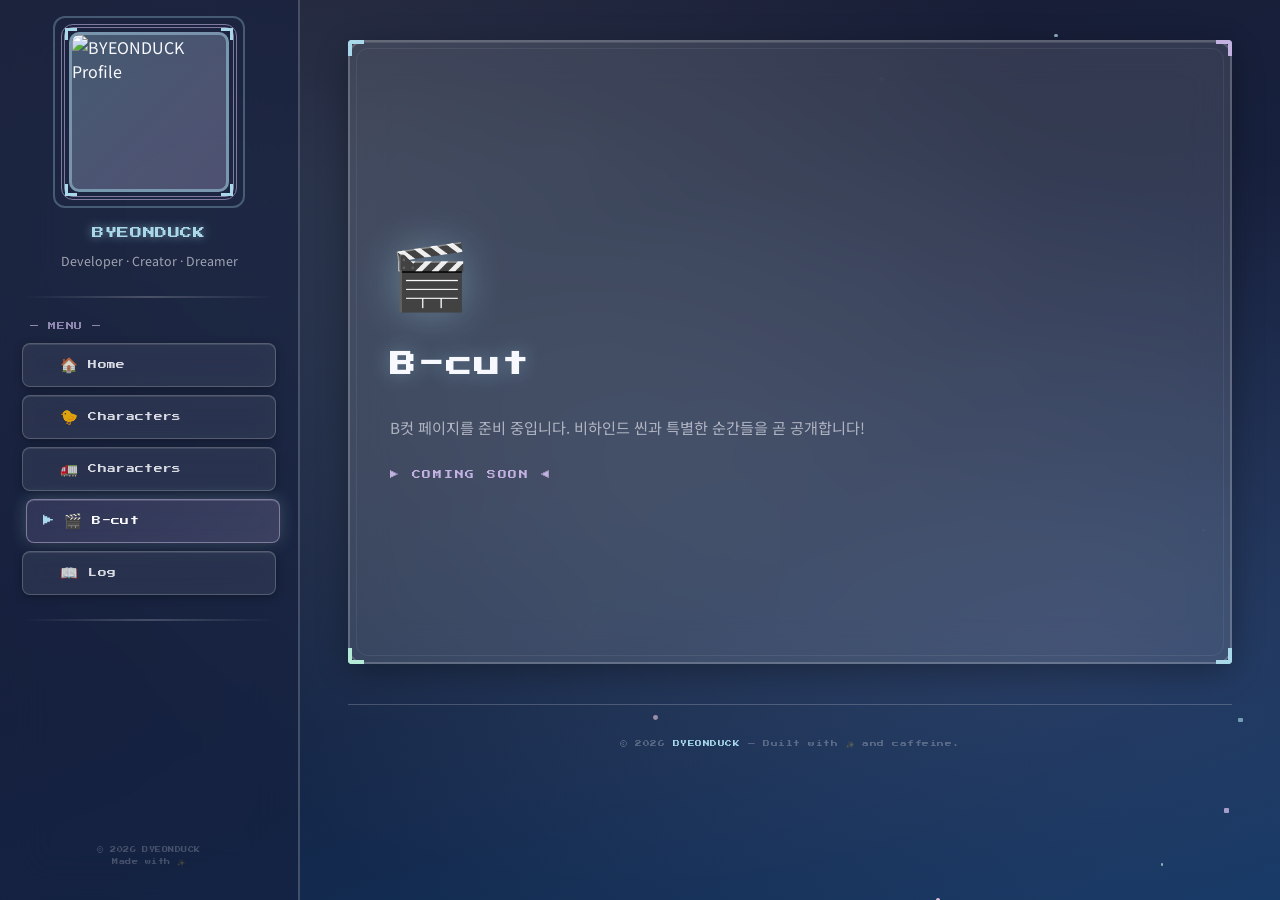
==== bcut.html @ b9051bd9 "feat: complete glassmorphism RPG Maker redesign of BYEONDUCK.github.io - Rewrote index.html with two" ====
<!DOCTYPE html>
<html lang="ko">
<head>
  <meta charset="UTF-8" />
  <meta name="viewport" content="width=device-width, initial-scale=1.0" />
  <title>B-cut — BYEONDUCK</title>
  <link rel="stylesheet" href="style.css" />
  <link rel="preconnect" href="https://fonts.googleapis.com" />
  <link rel="preconnect" href="https://fonts.gstatic.com" crossorigin />
  <link href="https://fonts.googleapis.com/css2?family=Press+Start+2P&family=Noto+Sans+KR:wght@400;700;900&display=swap" rel="stylesheet" />
</head>
<body>

  <div class="bg-canvas" id="bgCanvas"></div>

  <!-- MOBILE TOP NAV -->
  <nav class="mobile-nav-bar">
    <span class="mobile-brand">BYEONDUCK</span>
    <button class="hamburger" id="hamburger" aria-label="메뉴 열기">
      <span></span><span></span><span></span>
    </button>
  </nav>
  <div class="mobile-menu" id="mobileMenu">
    <a class="nav-btn" href="index.html"><span class="nav-arrow">▶</span><span class="nav-icon">🏠</span><span class="nav-text">Home</span></a>
    <a class="nav-btn" href="characters-duck.html"><span class="nav-arrow">▶</span><span class="nav-icon">🐤</span><span class="nav-text">Characters</span></a>
    <a class="nav-btn" href="characters-truck.html"><span class="nav-arrow">▶</span><span class="nav-icon">🚛</span><span class="nav-text">Characters</span></a>
    <a class="nav-btn" href="bcut.html"><span class="nav-arrow">▶</span><span class="nav-icon">🎬</span><span class="nav-text">B-cut</span></a>
    <a class="nav-btn" href="log.html"><span class="nav-arrow">▶</span><span class="nav-icon">📖</span><span class="nav-text">Log</span></a>
  </div>

  <div class="page-wrapper">

    <!-- SIDEBAR -->
    <aside class="sidebar">
      <div class="profile-area">
        <div class="profile-frame">
          <img
            class="profile-img"
            src="profile.png"
            alt="BYEONDUCK Profile"
            onerror="this.style.background='linear-gradient(135deg,rgba(168,216,234,.3) 0%,rgba(195,177,225,.3) 100%)';this.removeAttribute('onerror');"
          />
          <span class="corner tl"></span>
          <span class="corner tr"></span>
          <span class="corner bl"></span>
          <span class="corner br"></span>
        </div>
        <p class="profile-name">BYEONDUCK</p>
        <p class="profile-tagline">Developer · Creator · Dreamer</p>
      </div>

      <hr class="sidebar-sep" />

      <nav class="sidebar-nav">
        <p class="nav-label">— MENU —</p>
        <a class="nav-btn" href="index.html">
          <span class="nav-arrow">▶</span><span class="nav-icon">🏠</span><span class="nav-text">Home</span>
        </a>
        <a class="nav-btn" href="characters-duck.html">
          <span class="nav-arrow">▶</span><span class="nav-icon">🐤</span><span class="nav-text">Characters</span>
        </a>
        <a class="nav-btn" href="characters-truck.html">
          <span class="nav-arrow">▶</span><span class="nav-icon">🚛</span><span class="nav-text">Characters</span>
        </a>
        <a class="nav-btn active" href="bcut.html">
          <span class="nav-arrow">▶</span><span class="nav-icon">🎬</span><span class="nav-text">B-cut</span>
        </a>
        <a class="nav-btn" href="log.html">
          <span class="nav-arrow">▶</span><span class="nav-icon">📖</span><span class="nav-text">Log</span>
        </a>
      </nav>

      <hr class="sidebar-sep" />

      <p style="font-family:'Press Start 2P',monospace;font-size:0.38rem;color:rgba(248,249,255,0.22);text-align:center;line-height:2;letter-spacing:0.08em;margin-top:auto;">
        © 2026 BYEONDUCK<br/>Made with ✨
      </p>
    </aside>

    <!-- MAIN CONTENT -->
    <main class="main-content">
      <div class="rpg-window">
        <span class="win-corner tl"></span>
        <span class="win-corner tr"></span>
        <span class="win-corner bl"></span>
        <span class="win-corner br"></span>

        <div class="coming-soon">
          <div class="coming-soon-icon">🎬</div>
          <h1 class="coming-soon-title">B-cut</h1>
          <p class="coming-soon-subtitle">B컷 페이지를 준비 중입니다. 비하인드 씬과 특별한 순간들을 곧 공개합니다!</p>
          <p class="rpg-blink">▶ COMING SOON ◀</p>
        </div>
      </div>

      <footer class="site-footer">
        © 2026 <span>BYEONDUCK</span> — Built with ✨ and caffeine.
      </footer>
    </main>

  </div>

  <script>
    (function () {
      const canvas = document.getElementById('bgCanvas');
      const COUNT = 28;
      for (let i = 0; i < COUNT; i++) {
        const el = document.createElement('div');
        el.className = 'spark';
        const size = 2 + Math.random() * 4;
        el.style.cssText = [
          'width:' + size + 'px',
          'height:' + size + 'px',
          'left:' + (Math.random() * 100) + '%',
          'top:' + (Math.random() * 100) + '%',
          'animation-duration:' + (3 + Math.random() * 5) + 's',
          'animation-delay:' + (-Math.random() * 6) + 's',
          'border-radius:' + (Math.random() > 0.5 ? '50%' : '1px'),
          'opacity:' + (0.3 + Math.random() * 0.7)
        ].join(';');
        canvas.appendChild(el);
      }
    })();

    const hamburger = document.getElementById('hamburger');
    const mobileMenu = document.getElementById('mobileMenu');
    hamburger.addEventListener('click', () => {
      mobileMenu.classList.toggle('open');
      const spans = hamburger.querySelectorAll('span');
      const isOpen = mobileMenu.classList.contains('open');
      spans[0].style.transform = isOpen ? 'rotate(45deg) translateY(6px)' : '';
      spans[1].style.opacity = isOpen ? '0' : '';
      spans[2].style.transform = isOpen ? 'rotate(-45deg) translateY(-6px)' : '';
    });
  </script>

</body>
</html>
---- style.css ----
/* ═══════════════════════════════════════════
   0. RESET & CSS VARIABLES
═══════════════════════════════════════════ */
*, *::before, *::after { margin: 0; padding: 0; box-sizing: border-box; }

:root {
  /* Pastel Palette */
  --pastel-blue:   #a8d8ea;
  --pastel-purple: #c3b1e1;
  --pastel-green:  #b5ead7;
  --pastel-pink:   #ffd6e7;
  --white:         #f8f9ff;
  --dark:          #1a1a2e;
  --dark-mid:      #16213e;
  --dark-light:    #0f3460;

  /* Glass */
  --glass:         rgba(255, 255, 255, 0.08);
  --glass-hover:   rgba(255, 255, 255, 0.14);
  --glass-border:  rgba(255, 255, 255, 0.20);
  --glass-strong:  rgba(255, 255, 255, 0.12);

  /* Shadows */
  --shadow-blue:   rgba(168, 216, 234, 0.30);
  --shadow-purple: rgba(195, 177, 225, 0.30);
  --shadow-green:  rgba(181, 234, 215, 0.30);

  /* Layout */
  --sidebar-width: 300px;
  --content-max:   860px;
}

/* ═══════════════════════════════════════════
   1. BODY & GLOBAL
═══════════════════════════════════════════ */
body {
  background-color: var(--dark);
  color: var(--white);
  font-family: 'Noto Sans KR', sans-serif;
  overflow-x: hidden;
  min-height: 100vh;
}

a { text-decoration: none; color: inherit; }

/* ═══════════════════════════════════════════
   2. ANIMATED BACKGROUND (Particles)
═══════════════════════════════════════════ */
.bg-canvas {
  position: fixed;
  inset: 0;
  z-index: 0;
  pointer-events: none;
  overflow: hidden;
  background:
    radial-gradient(ellipse at 15% 20%, rgba(168,216,234,0.12) 0%, transparent 55%),
    radial-gradient(ellipse at 85% 70%, rgba(195,177,225,0.12) 0%, transparent 55%),
    radial-gradient(ellipse at 50% 50%, rgba(181,234,215,0.06) 0%, transparent 70%),
    linear-gradient(160deg, #1a1a2e 0%, #16213e 50%, #0f3460 100%);
}

.particle {
  position: absolute;
  border-radius: 50%;
  pointer-events: none;
  animation: float-up linear infinite;
  opacity: 0;
}

/* Pixel-star sparkles */
.spark {
  position: absolute;
  width: 4px;
  height: 4px;
  background: var(--pastel-blue);
  pointer-events: none;
  animation: sparkle ease-in-out infinite;
  image-rendering: pixelated;
}
.spark:nth-child(2n)   { background: var(--pastel-purple); animation-delay: -1.2s; }
.spark:nth-child(3n)   { background: var(--pastel-green);  animation-delay: -2.4s; }
.spark:nth-child(4n)   { width: 6px; height: 6px; animation-delay: -3.6s; }
.spark:nth-child(5n)   { background: var(--pastel-pink);   animation-delay: -4.8s; }

@keyframes float-up {
  0%   { transform: translateY(110vh) translateX(0);   opacity: 0; }
  10%  { opacity: 0.7; }
  90%  { opacity: 0.5; }
  100% { transform: translateY(-10vh) translateX(30px); opacity: 0; }
}

@keyframes sparkle {
  0%, 100% { transform: scale(0) rotate(0deg);   opacity: 0; }
  25%       { transform: scale(1.5) rotate(45deg); opacity: 1; }
  50%       { transform: scale(1) rotate(90deg);   opacity: 0.7; }
  75%       { transform: scale(1.2) rotate(135deg);opacity: 0.5; }
}

@keyframes bounce {
  0%, 100% { transform: translateY(0); }
  50%       { transform: translateY(10px); }
}

@keyframes glow-pulse {
  0%, 100% { box-shadow: 0 0 10px var(--shadow-blue), 0 0 20px var(--shadow-blue); }
  50%       { box-shadow: 0 0 20px var(--shadow-purple), 0 0 40px var(--shadow-purple); }
}

@keyframes shimmer {
  0%   { background-position: -200% center; }
  100% { background-position: 200% center; }
}

@keyframes rpg-cursor-blink {
  0%, 49%  { opacity: 1; }
  50%, 100% { opacity: 0; }
}

/* ═══════════════════════════════════════════
   3. PAGE LAYOUT — Two-Column
═══════════════════════════════════════════ */
.page-wrapper {
  position: relative;
  z-index: 1;
  display: flex;
  min-height: 100vh;
}

/* ── SIDEBAR ── */
.sidebar {
  width: var(--sidebar-width);
  min-width: var(--sidebar-width);
  position: sticky;
  top: 0;
  height: 100vh;
  overflow-y: auto;
  overflow-x: hidden;
  padding: 2rem 1.4rem;
  display: flex;
  flex-direction: column;
  gap: 1.5rem;
  background: rgba(22, 33, 62, 0.60);
  backdrop-filter: blur(24px);
  -webkit-backdrop-filter: blur(24px);
  border-right: 2px solid var(--glass-border);
  scrollbar-width: thin;
  scrollbar-color: rgba(168,216,234,0.3) transparent;
  flex-shrink: 0;
}
.sidebar::-webkit-scrollbar { width: 4px; }
.sidebar::-webkit-scrollbar-track { background: transparent; }
.sidebar::-webkit-scrollbar-thumb {
  background: rgba(168,216,234,0.3);
  border-radius: 2px;
}

/* ── MAIN CONTENT ── */
.main-content {
  flex: 1;
  min-width: 0;
  padding: 2.5rem 3rem;
  overflow-x: hidden;
}

/* ═══════════════════════════════════════════
   4. SIDEBAR — Profile Area
═══════════════════════════════════════════ */
.profile-area {
  display: flex;
  flex-direction: column;
  align-items: center;
  gap: 0.8rem;
}

/* RPG-style frame for profile image */
.profile-frame {
  position: relative;
  width: 160px;
  height: 160px;
}
.profile-frame::before,
.profile-frame::after {
  content: '';
  position: absolute;
  border: 3px solid var(--pastel-blue);
  border-radius: 12px;
  pointer-events: none;
  transition: all 0.4s ease;
}
.profile-frame::before {
  inset: -8px;
  border-color: var(--pastel-purple);
  opacity: 0.6;
  border-style: double;
  border-width: 4px;
}
.profile-frame::after {
  inset: -16px;
  border-color: var(--pastel-blue);
  opacity: 0.3;
  border-width: 2px;
  border-style: solid;
}

.profile-img {
  width: 160px;
  height: 160px;
  border-radius: 10px;
  object-fit: cover;
  display: block;
  background: linear-gradient(135deg, rgba(168,216,234,0.25) 0%, rgba(195,177,225,0.25) 100%);
  border: 3px solid rgba(168,216,234,0.50);
}

/* Pixel-art decorative corners on profile */
.profile-frame .corner {
  position: absolute;
  width: 12px;
  height: 12px;
  border-color: var(--pastel-blue);
  border-style: solid;
  z-index: 2;
  pointer-events: none;
}
.corner.tl { top: -4px;  left: -4px;  border-width: 3px 0 0 3px; }
.corner.tr { top: -4px;  right: -4px; border-width: 3px 3px 0 0; }
.corner.bl { bottom: -4px; left: -4px; border-width: 0 0 3px 3px; }
.corner.br { bottom: -4px; right: -4px; border-width: 0 3px 3px 0; }

.profile-name {
  font-family: 'Press Start 2P', monospace;
  font-size: 0.75rem;
  color: var(--pastel-blue);
  text-align: center;
  text-shadow: 0 0 10px rgba(168,216,234,0.6);
  margin-top: 1.4rem;
  letter-spacing: 0.05em;
}

.profile-tagline {
  font-size: 0.78rem;
  color: rgba(248, 249, 255, 0.60);
  text-align: center;
  line-height: 1.6;
  padding: 0 0.5rem;
}

/* ═══════════════════════════════════════════
   5. SIDEBAR — Navigation (RPG Menu)
═══════════════════════════════════════════ */
.sidebar-nav {
  display: flex;
  flex-direction: column;
  gap: 0.5rem;
  width: 100%;
}

.nav-label {
  font-family: 'Press Start 2P', monospace;
  font-size: 0.50rem;
  color: var(--pastel-purple);
  text-transform: uppercase;
  letter-spacing: 0.1em;
  padding: 0 0.5rem;
  margin-bottom: 0.3rem;
  opacity: 0.7;
}

.nav-btn {
  display: flex;
  align-items: center;
  gap: 0.6rem;
  padding: 0.75rem 1rem;
  background: var(--glass);
  backdrop-filter: blur(10px);
  -webkit-backdrop-filter: blur(10px);
  border: 1px solid var(--glass-border);
  border-radius: 8px;
  color: rgba(248, 249, 255, 0.85);
  font-family: 'Press Start 2P', monospace;
  font-size: 0.55rem;
  letter-spacing: 0.04em;
  cursor: pointer;
  text-decoration: none;
  transition: all 0.25s ease;
  position: relative;
  overflow: hidden;
  width: 100%;
  /* RPG pixel border illusion */
  box-shadow:
    inset 0 1px 0 rgba(255,255,255,0.10),
    0 2px 8px rgba(0,0,0,0.3);
}

.nav-btn::before {
  content: '';
  position: absolute;
  inset: 0;
  background: linear-gradient(135deg, transparent 0%, rgba(255,255,255,0.05) 100%);
  opacity: 0;
  transition: opacity 0.25s;
}

.nav-btn .nav-arrow {
  font-size: 0.7rem;
  opacity: 0;
  transform: translateX(-6px);
  transition: opacity 0.25s, transform 0.25s;
  color: var(--pastel-blue);
  flex-shrink: 0;
}

.nav-btn .nav-icon {
  font-size: 0.9rem;
  flex-shrink: 0;
  transition: transform 0.25s;
}

.nav-btn .nav-text {
  flex: 1;
}

.nav-btn:hover,
.nav-btn.active {
  background: var(--glass-hover);
  border-color: rgba(168, 216, 234, 0.45);
  color: var(--white);
  transform: translateX(4px);
  box-shadow:
    inset 0 1px 0 rgba(255,255,255,0.15),
    0 0 16px var(--shadow-blue),
    0 2px 12px rgba(0,0,0,0.4);
}
.nav-btn:hover::before,
.nav-btn.active::before { opacity: 1; }

.nav-btn:hover .nav-arrow,
.nav-btn.active .nav-arrow {
  opacity: 1;
  transform: translateX(0);
}

.nav-btn:hover .nav-icon {
  transform: scale(1.15);
}

/* Active nav item highlighted */
.nav-btn.active {
  border-color: rgba(195, 177, 225, 0.55);
  background: rgba(195, 177, 225, 0.15);
}

/* RPG-style double-line outer border on hover */
.nav-btn::after {
  content: '';
  position: absolute;
  inset: -3px;
  border: 2px solid transparent;
  border-radius: 10px;
  transition: border-color 0.25s;
  pointer-events: none;
}
.nav-btn:hover::after {
  border-color: rgba(168, 216, 234, 0.25);
}

/* Sidebar separator */
.sidebar-sep {
  width: 100%;
  height: 2px;
  background: linear-gradient(90deg, transparent, var(--glass-border), transparent);
  border: none;
  flex-shrink: 0;
}

/* ═══════════════════════════════════════════
   6. RPG WINDOW / GLASS PANEL
═══════════════════════════════════════════ */
.rpg-window {
  position: relative;
  background: var(--glass-strong);
  backdrop-filter: blur(20px);
  -webkit-backdrop-filter: blur(20px);
  border: 2px solid var(--glass-border);
  border-radius: 16px;
  padding: 2.5rem;
  margin-bottom: 2.5rem;
  box-shadow:
    0 8px 32px rgba(0, 0, 0, 0.3),
    inset 0 1px 0 rgba(255,255,255,0.10);
  transition: box-shadow 0.35s ease;
}

/* Decorative pixel corners on RPG windows */
.rpg-window::before {
  content: '';
  position: absolute;
  inset: 6px;
  border: 1px solid rgba(255,255,255,0.07);
  border-radius: 12px;
  pointer-events: none;
}

/* Corner pixel decorations */
.rpg-window .win-corner {
  position: absolute;
  width: 16px;
  height: 16px;
  pointer-events: none;
}
.rpg-window .win-corner.tl {
  top: -2px; left: -2px;
  border-top: 4px solid var(--pastel-blue);
  border-left: 4px solid var(--pastel-blue);
  border-radius: 4px 0 0 0;
}
.rpg-window .win-corner.tr {
  top: -2px; right: -2px;
  border-top: 4px solid var(--pastel-purple);
  border-right: 4px solid var(--pastel-purple);
  border-radius: 0 4px 0 0;
}
.rpg-window .win-corner.bl {
  bottom: -2px; left: -2px;
  border-bottom: 4px solid var(--pastel-green);
  border-left: 4px solid var(--pastel-green);
  border-radius: 0 0 0 4px;
}
.rpg-window .win-corner.br {
  bottom: -2px; right: -2px;
  border-bottom: 4px solid var(--pastel-blue);
  border-right: 4px solid var(--pastel-blue);
  border-radius: 0 0 4px 0;
}

.rpg-window:hover {
  box-shadow:
    0 12px 48px rgba(0, 0, 0, 0.35),
    0 0 0 1px rgba(168,216,234,0.15),
    inset 0 1px 0 rgba(255,255,255,0.12);
}

/* ═══════════════════════════════════════════
   7. SECTION HEADERS (RPG Chapter Style)
═══════════════════════════════════════════ */
.section-title {
  font-family: 'Press Start 2P', monospace;
  font-size: clamp(0.65rem, 1.5vw, 0.85rem);
  color: var(--pastel-blue);
  text-shadow: 0 0 12px rgba(168,216,234,0.50);
  letter-spacing: 0.12em;
  margin-bottom: 2rem;
  padding-bottom: 1rem;
  position: relative;
  display: flex;
  align-items: center;
  gap: 0.8rem;
}

.section-title::after {
  content: '';
  flex: 1;
  height: 2px;
  background: linear-gradient(90deg, rgba(168,216,234,0.5) 0%, rgba(195,177,225,0.3) 60%, transparent 100%);
  border-radius: 1px;
}

.section-title .title-icon {
  font-size: 1rem;
  filter: drop-shadow(0 0 4px rgba(168,216,234,0.5));
}

.section-title .chapter-label {
  font-size: 0.45rem;
  color: rgba(195,177,225,0.7);
  letter-spacing: 0.2em;
  margin-right: 0.4rem;
}

/* ═══════════════════════════════════════════
   8. HERO SECTION
═══════════════════════════════════════════ */
.hero {
  min-height: 85vh;
  display: flex;
  flex-direction: column;
  align-items: flex-start;
  justify-content: center;
  padding: 3rem 0;
  position: relative;
}

.hero-eyebrow {
  font-family: 'Press Start 2P', monospace;
  font-size: 0.55rem;
  color: var(--pastel-purple);
  letter-spacing: 0.25em;
  margin-bottom: 1.4rem;
  opacity: 0.8;
}

.hero-title {
  font-family: 'Press Start 2P', monospace;
  font-size: clamp(1.4rem, 3.5vw, 2.5rem);
  color: var(--white);
  line-height: 1.5;
  letter-spacing: 0.06em;
  text-shadow:
    0 0 20px rgba(168,216,234,0.4),
    0 0 60px rgba(168,216,234,0.15);
  margin-bottom: 1.2rem;
  position: relative;
}

.hero-title .accent {
  color: var(--pastel-blue);
  display: block;
}

.hero-subtitle {
  font-size: 1rem;
  color: rgba(248,249,255,0.65);
  line-height: 1.9;
  max-width: 560px;
  margin-bottom: 2.5rem;
}

.hero-badges {
  display: flex;
  flex-wrap: wrap;
  gap: 0.7rem;
  margin-bottom: 2.5rem;
}

.badge {
  display: inline-flex;
  align-items: center;
  gap: 0.4rem;
  padding: 0.4rem 0.9rem;
  background: var(--glass);
  border: 1px solid var(--glass-border);
  border-radius: 20px;
  font-family: 'Press Start 2P', monospace;
  font-size: 0.45rem;
  color: rgba(248,249,255,0.80);
  letter-spacing: 0.05em;
  backdrop-filter: blur(8px);
  -webkit-backdrop-filter: blur(8px);
  transition: all 0.25s;
}
.badge:hover {
  background: var(--glass-hover);
  border-color: rgba(168,216,234,0.40);
  color: var(--white);
  transform: translateY(-2px);
  box-shadow: 0 4px 12px var(--shadow-blue);
}

.scroll-hint {
  font-size: 1.5rem;
  color: rgba(168,216,234,0.5);
  animation: bounce 2s infinite ease-in-out;
  margin-top: 1rem;
}

/* ═══════════════════════════════════════════
   9. GLASS CARD (general reusable)
═══════════════════════════════════════════ */
.glass-card {
  background: var(--glass);
  backdrop-filter: blur(16px);
  -webkit-backdrop-filter: blur(16px);
  border: 1px solid var(--glass-border);
  border-radius: 14px;
  padding: 1.6rem;
  position: relative;
  transition: transform 0.3s ease, box-shadow 0.3s ease, border-color 0.3s ease;
}
.glass-card:hover {
  transform: translateY(-5px);
  border-color: rgba(168,216,234,0.38);
  box-shadow:
    0 12px 36px rgba(0,0,0,0.30),
    0 0 0 1px rgba(168,216,234,0.18),
    inset 0 1px 0 rgba(255,255,255,0.10);
}

/* ═══════════════════════════════════════════
   10. ABOUT SECTION
═══════════════════════════════════════════ */
.about-intro {
  font-size: 0.97rem;
  color: rgba(248,249,255,0.75);
  line-height: 2;
  margin-bottom: 2rem;
  padding: 1.4rem 1.8rem;
  background: var(--glass);
  border: 1px solid var(--glass-border);
  border-radius: 12px;
  border-left: 4px solid var(--pastel-blue);
  backdrop-filter: blur(8px);
  -webkit-backdrop-filter: blur(8px);
}
.about-intro strong {
  color: var(--pastel-blue);
}

.about-grid {
  display: grid;
  grid-template-columns: repeat(auto-fit, minmax(220px, 1fr));
  gap: 1.2rem;
}

.about-card h3 {
  font-family: 'Press Start 2P', monospace;
  font-size: 0.58rem;
  color: var(--pastel-purple);
  margin-bottom: 0.9rem;
  letter-spacing: 0.08em;
}
.about-card p {
  font-size: 0.87rem;
  line-height: 1.85;
  color: rgba(248,249,255,0.72);
}

/* ═══════════════════════════════════════════
   11. TIMELINE / QUEST LOG
═══════════════════════════════════════════ */
.timeline {
  position: relative;
  padding-left: 2.4rem;
}
.timeline::before {
  content: '';
  position: absolute;
  left: 8px;
  top: 0;
  bottom: 0;
  width: 2px;
  background: linear-gradient(to bottom,
    var(--pastel-blue) 0%,
    var(--pastel-purple) 50%,
    var(--pastel-green) 100%);
  border-radius: 1px;
}

.timeline-item {
  position: relative;
  margin-bottom: 2rem;
  padding: 1.4rem 1.6rem;
}
.timeline-item::before {
  content: '';
  position: absolute;
  left: -2.1rem;
  top: 1.5rem;
  width: 14px;
  height: 14px;
  background: var(--dark);
  border: 3px solid var(--pastel-blue);
  border-radius: 50%;
  box-shadow: 0 0 8px rgba(168,216,234,0.5);
  transition: box-shadow 0.3s;
}
.timeline-item:nth-child(2)::before { border-color: var(--pastel-purple); }
.timeline-item:nth-child(3)::before { border-color: var(--pastel-green); }
.timeline-item:hover::before {
  box-shadow: 0 0 16px rgba(168,216,234,0.8);
}

.timeline-year {
  font-family: 'Press Start 2P', monospace;
  font-size: 0.55rem;
  color: var(--pastel-green);
  letter-spacing: 0.15em;
  margin-bottom: 0.5rem;
  text-shadow: 0 0 8px rgba(181,234,215,0.5);
}
.timeline-item h3 {
  font-size: 1rem;
  font-weight: 700;
  color: var(--white);
  margin-bottom: 0.5rem;
}
.timeline-item p {
  font-size: 0.87rem;
  line-height: 1.8;
  color: rgba(248,249,255,0.68);
}

/* ═══════════════════════════════════════════
   12. SKILLS
═══════════════════════════════════════════ */
.skills-grid {
  display: grid;
  grid-template-columns: repeat(auto-fit, minmax(240px, 1fr));
  gap: 1.2rem;
}

.skill-item { padding: 1.2rem 1.4rem; }

.skill-header {
  display: flex;
  justify-content: space-between;
  align-items: center;
  margin-bottom: 0.7rem;
}

.skill-name {
  font-family: 'Press Start 2P', monospace;
  font-size: 0.52rem;
  color: var(--pastel-blue);
  letter-spacing: 0.06em;
}

.skill-pct {
  font-family: 'Press Start 2P', monospace;
  font-size: 0.48rem;
  color: rgba(248,249,255,0.45);
}

.skill-bar {
  height: 10px;
  background: rgba(255,255,255,0.07);
  border-radius: 5px;
  overflow: hidden;
  border: 1px solid rgba(255,255,255,0.10);
  position: relative;
}
.skill-fill {
  height: 100%;
  border-radius: 5px;
  position: relative;
  transition: width 1.4s cubic-bezier(0.16, 1, 0.3, 1);
}
.skill-fill::after {
  content: '';
  position: absolute;
  right: 0;
  top: 0;
  bottom: 0;
  width: 8px;
  background: rgba(255,255,255,0.4);
  border-radius: 0 5px 5px 0;
  filter: blur(2px);
}

/* Different gradient per row */
.skill-item:nth-child(1) .skill-fill,
.skill-item:nth-child(4) .skill-fill { background: linear-gradient(90deg, var(--pastel-blue), var(--pastel-purple)); }
.skill-item:nth-child(2) .skill-fill,
.skill-item:nth-child(5) .skill-fill { background: linear-gradient(90deg, var(--pastel-purple), var(--pastel-blue)); }
.skill-item:nth-child(3) .skill-fill,
.skill-item:nth-child(6) .skill-fill { background: linear-gradient(90deg, var(--pastel-green), var(--pastel-blue)); }

/* ═══════════════════════════════════════════
   13. BLOG / ITEM CARDS
═══════════════════════════════════════════ */
.blog-grid {
  display: grid;
  grid-template-columns: repeat(auto-fit, minmax(260px, 1fr));
  gap: 1.4rem;
}

.blog-card { cursor: pointer; }

.blog-tag {
  display: inline-block;
  padding: 0.25rem 0.65rem;
  border-radius: 4px;
  font-family: 'Press Start 2P', monospace;
  font-size: 0.42rem;
  letter-spacing: 0.08em;
  margin-bottom: 0.9rem;
  border: 1px solid;
}
.blog-tag.tag-dev    { color: var(--pastel-blue);   border-color: rgba(168,216,234,0.4);  background: rgba(168,216,234,0.10); }
.blog-tag.tag-design { color: var(--pastel-purple); border-color: rgba(195,177,225,0.4);  background: rgba(195,177,225,0.10); }
.blog-tag.tag-life   { color: var(--pastel-green);  border-color: rgba(181,234,215,0.4);  background: rgba(181,234,215,0.10); }

.blog-card h3 {
  font-size: 0.95rem;
  font-weight: 700;
  color: var(--white);
  margin-bottom: 0.7rem;
  line-height: 1.5;
}
.blog-card p {
  font-size: 0.83rem;
  color: rgba(248,249,255,0.62);
  line-height: 1.75;
}
.blog-date {
  margin-top: 1rem;
  font-family: 'Press Start 2P', monospace;
  font-size: 0.40rem;
  color: rgba(248,249,255,0.35);
  letter-spacing: 0.05em;
}

/* ═══════════════════════════════════════════
   14. CONTACT
═══════════════════════════════════════════ */
.contact-intro {
  font-size: 0.95rem;
  color: rgba(248,249,255,0.70);
  line-height: 1.9;
  margin-bottom: 2rem;
}

.contact-links {
  display: flex;
  flex-wrap: wrap;
  gap: 1rem;
}

.contact-link {
  display: inline-flex;
  align-items: center;
  gap: 0.6rem;
  padding: 0.85rem 1.8rem;
  background: var(--glass);
  border: 2px solid var(--glass-border);
  border-radius: 12px;
  font-family: 'Press Start 2P', monospace;
  font-size: 0.52rem;
  letter-spacing: 0.06em;
  color: var(--white);
  backdrop-filter: blur(10px);
  -webkit-backdrop-filter: blur(10px);
  transition: all 0.25s ease;
  position: relative;
  overflow: hidden;
}
.contact-link::before {
  content: '';
  position: absolute;
  inset: 0;
  background: linear-gradient(135deg, rgba(255,255,255,0.05), transparent);
  opacity: 0;
  transition: opacity 0.25s;
}
.contact-link:hover {
  transform: translateY(-3px);
  box-shadow: 0 8px 24px var(--shadow-blue);
  border-color: rgba(168,216,234,0.45);
}
.contact-link:hover::before { opacity: 1; }

.contact-link.github { border-color: rgba(168,216,234,0.35); }
.contact-link.email  { border-color: rgba(195,177,225,0.35); }
.contact-link.github:hover { box-shadow: 0 8px 24px var(--shadow-blue); }
.contact-link.email:hover  { box-shadow: 0 8px 24px var(--shadow-purple); }

/* ═══════════════════════════════════════════
   15. FOOTER
═══════════════════════════════════════════ */
.site-footer {
  text-align: center;
  padding: 2rem;
  border-top: 1px solid var(--glass-border);
  font-family: 'Press Start 2P', monospace;
  font-size: 0.42rem;
  color: rgba(248,249,255,0.28);
  letter-spacing: 0.08em;
  line-height: 2;
  margin-top: 1rem;
}
.site-footer span {
  color: var(--pastel-blue);
}

/* ═══════════════════════════════════════════
   16. PLACEHOLDER PAGE (Coming Soon)
═══════════════════════════════════════════ */
.coming-soon {
  display: flex;
  flex-direction: column;
  align-items: flex-start;
  justify-content: center;
  min-height: 60vh;
  gap: 1.8rem;
}

.coming-soon-icon {
  font-size: 4rem;
  filter: drop-shadow(0 0 20px rgba(168,216,234,0.4));
}

.coming-soon-title {
  font-family: 'Press Start 2P', monospace;
  font-size: clamp(1rem, 2.5vw, 1.6rem);
  color: var(--white);
  letter-spacing: 0.08em;
  text-shadow: 0 0 20px rgba(168,216,234,0.4);
  line-height: 1.5;
}

.coming-soon-subtitle {
  font-size: 0.95rem;
  color: rgba(248,249,255,0.60);
  line-height: 1.9;
  max-width: 480px;
}

.rpg-blink {
  font-family: 'Press Start 2P', monospace;
  font-size: 0.55rem;
  color: var(--pastel-purple);
  letter-spacing: 0.2em;
  animation: rpg-cursor-blink 1.2s step-end infinite;
}

/* ═══════════════════════════════════════════
   17. SCROLL REVEAL
═══════════════════════════════════════════ */
.reveal {
  opacity: 0;
  transform: translateY(32px);
  transition: opacity 0.7s ease, transform 0.7s ease;
}
.reveal.visible {
  opacity: 1;
  transform: translateY(0);
}

/* ═══════════════════════════════════════════
   18. MOBILE HAMBURGER
═══════════════════════════════════════════ */
.mobile-nav-bar {
  display: none;
  position: fixed;
  top: 0;
  left: 0;
  right: 0;
  z-index: 100;
  background: rgba(22, 33, 62, 0.92);
  backdrop-filter: blur(20px);
  -webkit-backdrop-filter: blur(20px);
  border-bottom: 1px solid var(--glass-border);
  padding: 0.7rem 1.2rem;
  align-items: center;
  justify-content: space-between;
}

.mobile-brand {
  font-family: 'Press Start 2P', monospace;
  font-size: 0.6rem;
  color: var(--pastel-blue);
  letter-spacing: 0.1em;
}

.hamburger {
  background: none;
  border: 1px solid var(--glass-border);
  border-radius: 6px;
  padding: 0.45rem 0.65rem;
  cursor: pointer;
  display: flex;
  flex-direction: column;
  gap: 4px;
}
.hamburger span {
  display: block;
  width: 20px;
  height: 2px;
  background: var(--pastel-blue);
  border-radius: 1px;
  transition: all 0.3s;
}

.mobile-menu {
  display: none;
  position: fixed;
  top: 52px;
  left: 0;
  right: 0;
  z-index: 99;
  background: rgba(22, 33, 62, 0.96);
  backdrop-filter: blur(20px);
  -webkit-backdrop-filter: blur(20px);
  border-bottom: 1px solid var(--glass-border);
  padding: 1rem;
  flex-direction: column;
  gap: 0.4rem;
}
.mobile-menu.open { display: flex; }

/* ═══════════════════════════════════════════
   19. RESPONSIVE
═══════════════════════════════════════════ */
@media (max-width: 900px) {
  :root { --sidebar-width: 260px; }
  .main-content { padding: 2rem 2rem; }
}

@media (max-width: 768px) {
  .mobile-nav-bar { display: flex; }

  .page-wrapper { flex-direction: column; }

  .sidebar {
    display: none;
  }

  .main-content {
    padding: 4.5rem 1.2rem 2rem;
    width: 100%;
  }

  .hero { min-height: 70vh; }
  .hero-title { font-size: clamp(1rem, 5vw, 1.6rem); }

  .about-grid { grid-template-columns: 1fr; }
  .skills-grid { grid-template-columns: 1fr; }
  .blog-grid   { grid-template-columns: 1fr; }

  .rpg-window { padding: 1.6rem; }

  .contact-links { flex-direction: column; }
  .contact-link { width: 100%; justify-content: center; }
}

@media (min-width: 769px) {
  .mobile-nav-bar { display: none !important; }
  .mobile-menu { display: none !important; }
}

/* ═══════════════════════════════════════════
   20. SCROLLBAR STYLING
═══════════════════════════════════════════ */
::-webkit-scrollbar { width: 6px; }
::-webkit-scrollbar-track { background: var(--dark); }
::-webkit-scrollbar-thumb {
  background: rgba(168,216,234,0.25);
  border-radius: 3px;
}
::-webkit-scrollbar-thumb:hover {
  background: rgba(168,216,234,0.45);
}
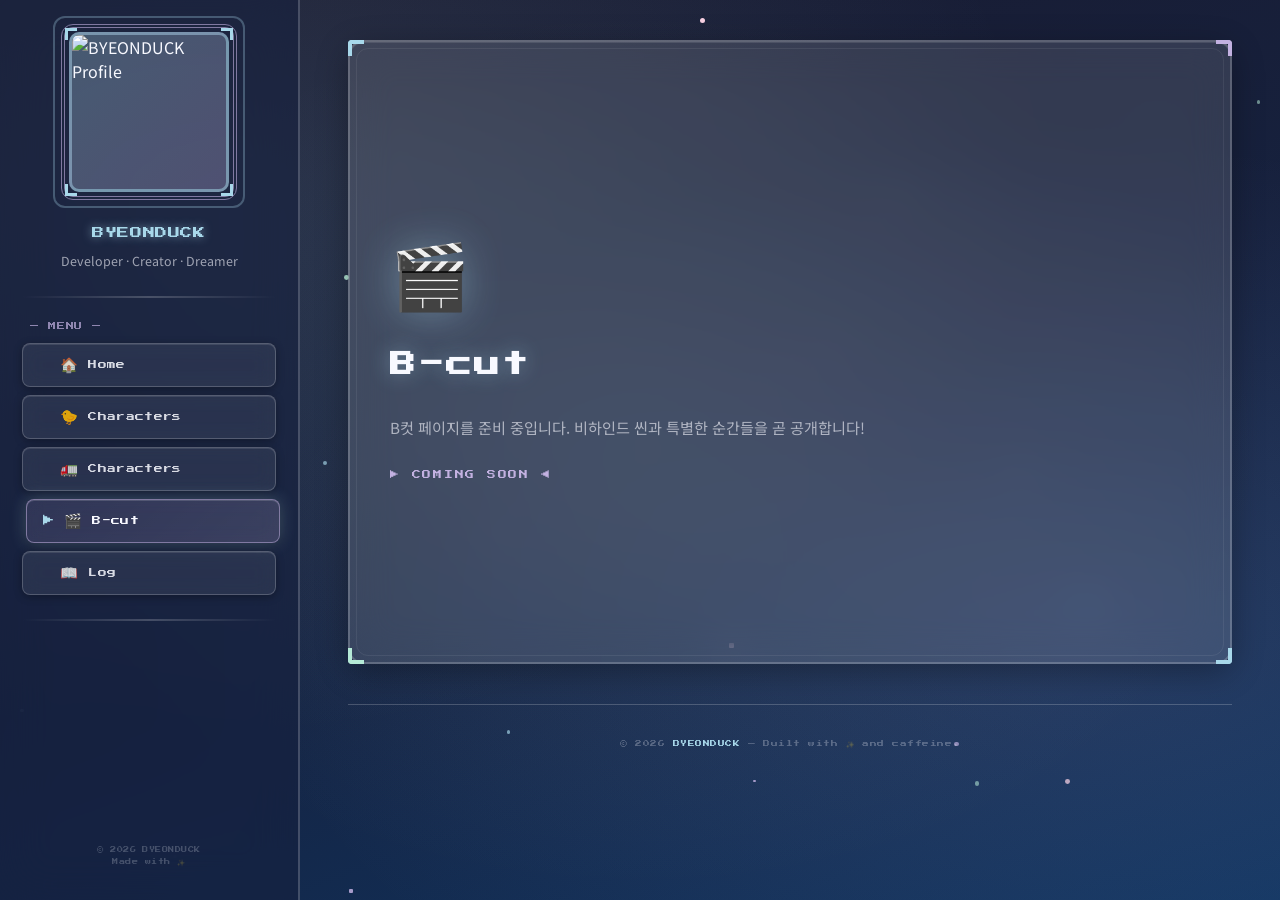
==== commit 29df3bd1: "fix: address code review - extract onerror handler and sidebar footer into reusable CSS class and JS" ====
--- a/bcut.html
+++ b/bcut.html
@@ -38,7 +38,7 @@
             class="profile-img"
             src="profile.png"
             alt="BYEONDUCK Profile"
-            onerror="this.style.background='linear-gradient(135deg,rgba(168,216,234,.3) 0%,rgba(195,177,225,.3) 100%)';this.removeAttribute('onerror');"
+            onerror="onProfileImgError(this)"
           />
           <span class="corner tl"></span>
           <span class="corner tr"></span>
@@ -72,7 +72,7 @@
 
       <hr class="sidebar-sep" />
 
-      <p style="font-family:'Press Start 2P',monospace;font-size:0.38rem;color:rgba(248,249,255,0.22);text-align:center;line-height:2;letter-spacing:0.08em;margin-top:auto;">
+      <p class="sidebar-footer">
         © 2026 BYEONDUCK<br/>Made with ✨
       </p>
     </aside>
@@ -101,6 +101,11 @@
   </div>
 
   <script>
+    function onProfileImgError(img) {
+      img.style.background = 'linear-gradient(135deg,rgba(168,216,234,.3) 0%,rgba(195,177,225,.3) 100%)';
+      img.removeAttribute('onerror');
+    }
+
     (function () {
       const canvas = document.getElementById('bgCanvas');
       const COUNT = 28;
--- a/style.css
+++ b/style.css
@@ -1039,3 +1039,16 @@
 ::-webkit-scrollbar-thumb:hover {
   background: rgba(168,216,234,0.45);
 }
+
+/* ═══════════════════════════════════════════
+   21. SIDEBAR FOOTER TEXT
+═══════════════════════════════════════════ */
+.sidebar-footer {
+  font-family: 'Press Start 2P', monospace;
+  font-size: 0.38rem;
+  color: rgba(248, 249, 255, 0.22);
+  text-align: center;
+  line-height: 2;
+  letter-spacing: 0.08em;
+  margin-top: auto;
+}
